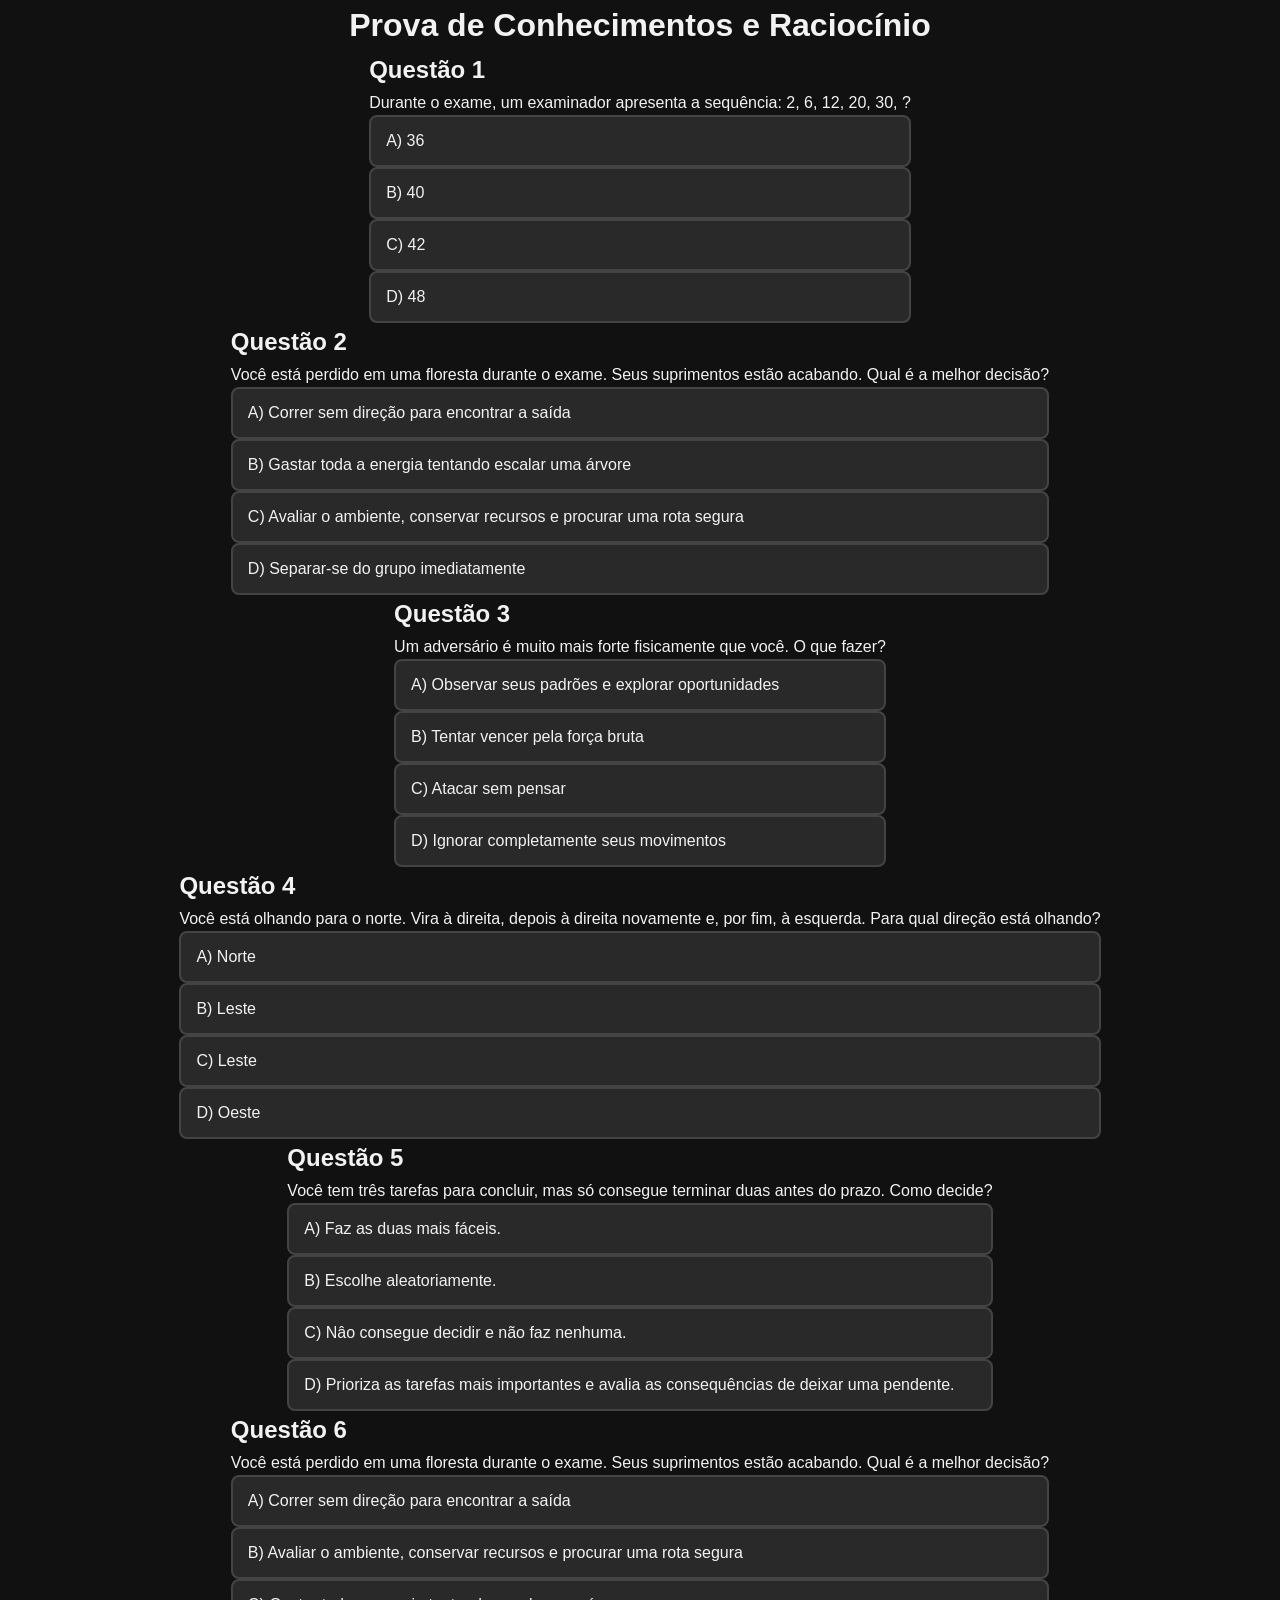
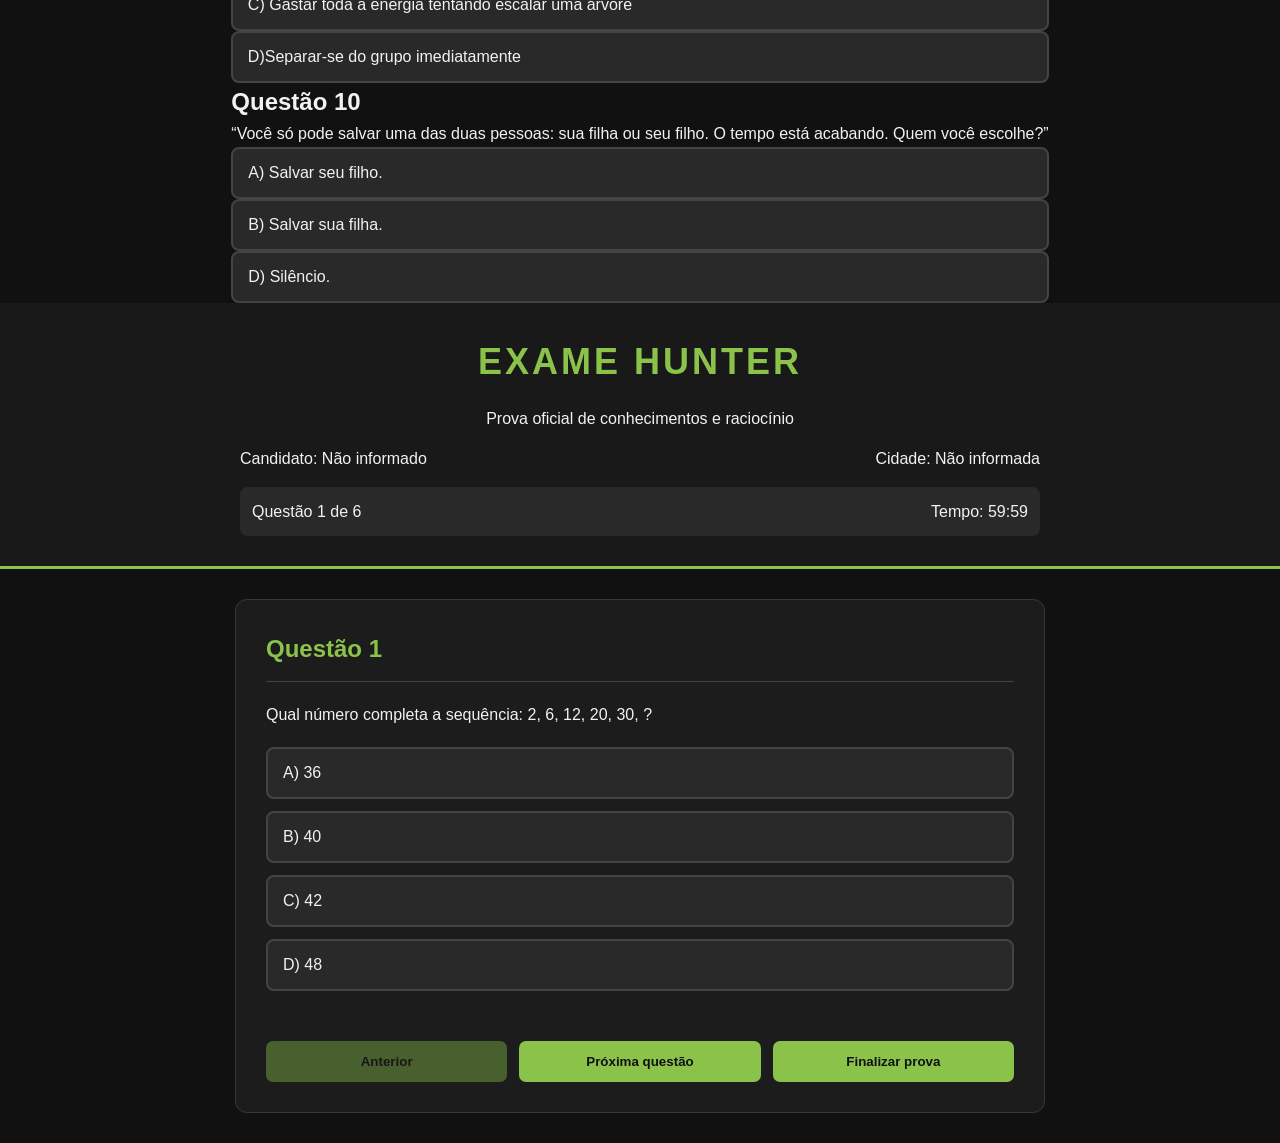
==== html/prova.html @ 0aca0beb "Commit 02" ====
<!DOCTYPE html>
    <html lang="pt-br">
    <head>
        <meta charset="UTF-8">
        <meta name="viewport" content="width=device-width, initial-scale=1.0">
        <link rel="stylesheet" href="prova.css">
        <title>Prova</title>
    </head>
    <body>
        <header></header>
            <h1>Prova de Conhecimentos e Raciocínio</h1>
        </header>

<div class="questao">
    <h2>Questão 1</h2>

    <p>Durante o exame, um examinador apresenta a sequência: 2, 6, 12, 20, 30, ?</p>

    <button class="alternativa" onclick="responder(this, false)">
        A) 36
    </button>

    <button class="alternativa" onclick="responder(this, false)">
        B) 40
    </button>

    <button class="alternativa" onclick="responder(this, true)">
        C) 42
    </button>

    <button class="alternativa" onclick="responder(this, false)">
        D) 48
    </button>

    <p id="resultado"></p>
</div>
<div class="questao">
    <h2>Questão 2</h2>

    <p>Você está perdido em uma floresta durante o exame. Seus suprimentos estão acabando. Qual é a melhor decisão?</p>

    <button class="alternativa" onclick="responder(this, false)">
        A) Correr sem direção para encontrar a saída
    </button>

    <button class="alternativa" onclick="responder(this, false)">
        B) Gastar toda a energia tentando escalar uma árvore
    </button>

    <button class="alternativa" onclick="responder(this, true)">
        C) Avaliar o ambiente, conservar recursos e procurar uma rota segura
    </button>

    <button class="alternativa" onclick="responder(this, false)">
        D) Separar-se do grupo imediatamente
    </button>

    <p id="resultado"></p>
</div>
<div class="questao">
    <h2>Questão 3</h2>

    <p>Um adversário é muito mais forte fisicamente que você. O que fazer?</p>

    <button class="alternativa" onclick="responder(this, true)">
        A) Observar seus padrões e explorar oportunidades
    </button>

    <button class="alternativa" onclick="responder(this, false)">
        B) Tentar vencer pela força bruta
    </button>

    <button class="alternativa" onclick="responder(this, false)">
        C) Atacar sem pensar
    </button>

    <button class="alternativa" onclick="responder(this, false)">
        D) Ignorar completamente seus movimentos
    </button>

    <p id="resultado"></p>
</div>
<div class="questao">
    <h2>Questão 4</h2>

    <p>Você está olhando para o norte. Vira à direita, depois à direita novamente e, por fim, à esquerda. Para qual direção está olhando?</p>

    <button class="alternativa" onclick="responder(this, false)">
        A) Norte
    </button>

    <button class="alternativa" onclick="responder(this, true)">
        B) Leste
    </button>

    <button class="alternativa" onclick="responder(this, false)">
        C) Leste
    </button>

    <button class="alternativa" onclick="responder(this, false)">
        D) Oeste
    </button>

    <p id="resultado"></p>
</div>
<div class="questao">
    <h2>Questão 5</h2>

    <p>Você tem três tarefas para concluir, mas só consegue terminar duas antes do prazo. Como decide?</p>

    <button class="alternativa" onclick="responder(this, false)">
        A) Faz as duas mais fáceis.
    </button>

    <button class="alternativa" onclick="responder(this, false)">
        B) Escolhe aleatoriamente.
    </button>

    <button class="alternativa" onclick="responder(this, false)">
        C) Nâo consegue decidir e não faz nenhuma.
    </button>

    <button class="alternativa" onclick="responder(this, true)">
        D) Prioriza as tarefas mais importantes e avalia as consequências de deixar uma pendente.
    </button>

    <p id="resultado"></p>
</div>
<div class="questao">
    <h2>Questão 6</h2>

    <p>Você está perdido em uma floresta durante o exame. Seus suprimentos estão acabando. Qual é a melhor decisão?</p>

    <button class="alternativa" onclick="responder(this, false)">
        A) Correr sem direção para encontrar a saída
    </button>

    <button class="alternativa" onclick="responder(this, true)">
        B) Avaliar o ambiente, conservar recursos e procurar uma rota segura
    </button>

    <button class="alternativa" onclick="responder(this, false)">
        C) Gastar toda a energia tentando escalar uma árvore
    </button>

    <button class="alternativa" onclick="responder(this, false)">
        D)Separar-se do grupo imediatamente
    </button>

    <p id="resultado"></p>
</div>

<div class="questao">
    <h2>Questão 10</h2>

    <p>“Você só pode salvar uma das duas pessoas: sua filha ou seu filho. O tempo está acabando. Quem você escolhe?”</p>

    <button class="alternativa" onclick="responder(this, false)">
        A) Salvar seu filho.
    </button>

    <button class="alternativa" onclick="responder(this, false)">
        B) Salvar sua filha.
    </button>

    <button class="alternativa" onclick="responder(this, true)">
        D) Silêncio.
    </button>

    <p id="resultado"></p>
</div>
        
<script>
    function responder(botao, correta) {
        const alternativas = document.querySelectorAll(".alternativa");
        const resultado = document.getElementById("resultado");

        // Limpa a seleção anterior
        alternativas.forEach(function (alternativa) {
            alternativa.classList.remove("selecionada");
        });

        // Destaca a alternativa escolhida
        botao.classList.add("selecionada");

        // Mostra o resultado
        if (correta) {
            resultado.textContent = "Resposta correta!";
            resultado.style.color = "#8bc34a";
        } else {
            resultado.textContent = "Resposta incorreta!";
            resultado.style.color = "#ff5252";
        }
    }
</script>
    </body>
 
<!DOCTYPE html>
<html lang="pt-br">
<head>
    <meta charset="UTF-8">
    <meta name="viewport" content="width=device-width, initial-scale=1.0">
    <title>Prova — Exame Hunter</title>
    <link rel="stylesheet" href="prova.css">
</head>
<body>

    <header class="cabecalho">
        <h1>EXAME HUNTER</h1>
        <p>Prova oficial de conhecimentos e raciocínio</p>

        <div class="dados-candidato">
            <span id="nomeCandidato"></span>
            <span id="cidadeCandidato"></span>
        </div>

        <div class="informacoes">
            <span id="progresso">Questão 1 de 6</span>
            <span id="cronometro">Tempo: 60:00</span>
        </div>
    </header>

    <main>
        <section class="cartao-prova" id="cartaoProva">
            <h2 id="numeroQuestao">Questão 1</h2>

            <p id="pergunta"></p>

            <div id="alternativas" class="alternativas"></div>

            <p id="mensagem" aria-live="polite"></p>

            <div class="botoes">
                <button id="anterior" type="button">Anterior</button>
                <button id="proximo" type="button">Próxima questão</button>
                <button id="finalizar" type="button">Finalizar prova</button>
            </div>
        </section>

        <section id="resultadoFinal" class="cartao-prova" hidden>
            <h2>Resultado do Exame</h2>
            <p id="mensagemFinal"></p>
            <p id="pontuacaoFinal"></p>
            <button type="button" onclick="location.href='index.html'">
                Voltar ao início
            </button>
        </section>
    </main>

    <script>
        const questoes = [
            {
                pergunta: "Qual número completa a sequência: 2, 6, 12, 20, 30, ?",
                alternativas: ["36", "40", "42", "48"],
                correta: 2
            },
            {
                pergunta: "Você está perdido em uma floresta e seus suprimentos estão acabando. O que fazer?",
                alternativas: [
                    "Correr sem direção",
                    "Gastar toda a energia escalando uma árvore",
                    "Avaliar o ambiente, conservar recursos e procurar uma rota segura",
                    "Separar-se do grupo imediatamente"
                ],
                correta: 2
            },
            {
                pergunta: "Um adversário é mais forte fisicamente que você. Qual estratégia escolher?",
                alternativas: [
                    "Observar seus padrões e explorar oportunidades",
                    "Vencer pela força bruta",
                    "Atacar sem pensar",
                    "Ignorar seus movimentos"
                ],
                correta: 0
            },
            {
                pergunta: "Você está olhando para o norte. Vira à direita, depois à direita e, por fim, à esquerda. Para qual direção está olhando?",
                alternativas: ["Norte", "Leste", "Sul", "Oeste"],
                correta: 1
            },
            {
                pergunta: "Você tem três tarefas, mas só pode concluir duas no prazo. Como decide?",
                alternativas: [
                    "Faz as duas mais fáceis",
                    "Escolhe aleatoriamente",
                    "Não decide e não faz nenhuma",
                    "Prioriza as mais importantes e avalia as consequências"
                ],
                correta: 3
            },
            {
                pergunta: "Uma senhora pergunta: 'Você só pode escolher entre salvar seu melhor amigo ou um desconhecido. O que faz?'",
                alternativas: [
                    "Escolhe sempre o amigo",
                    "Escolhe sempre o desconhecido",
                    "Avalia a situação antes de tomar uma decisão",
                    "Decide aleatoriamente"
                ],
                correta: 2
            }
        ];

        let atual = 0;
        let respostas = Array(questoes.length).fill(null);
        let restante = 60 * 60;
        let encerrada = false;

        const pergunta = document.getElementById("pergunta");
        const alternativas = document.getElementById("alternativas");
        const mensagem = document.getElementById("mensagem");
        const cronometro = document.getElementById("cronometro");
        const progresso = document.getElementById("progresso");
        const cartao = document.getElementById("cartaoProva");
        const resultadoFinal = document.getElementById("resultadoFinal");

        document.getElementById("nomeCandidato").textContent =
            "Candidato: " + (sessionStorage.getItem("nomeCandidato") || "Não informado");

        document.getElementById("cidadeCandidato").textContent =
            "Cidade: " + (sessionStorage.getItem("cidadeCandidato") || "Não informada");

        function mostrarQuestao() {
            const q = questoes[atual];

            document.getElementById("numeroQuestao").textContent =
                "Questão " + (atual + 1);

            progresso.textContent =
                "Questão " + (atual + 1) + " de " + questoes.length;

            pergunta.textContent = q.pergunta;
            alternativas.replaceChildren();
            mensagem.textContent = "";

            q.alternativas.forEach(function(texto, indice) {
                const botao = document.createElement("button");
                botao.type = "button";
                botao.className = "alternativa";
                botao.textContent =
                    String.fromCharCode(65 + indice) + ") " + texto;

                if (respostas[atual] === indice) {
                    botao.classList.add("selecionada");
                }

                botao.addEventListener("click", function() {
                    if (encerrada) return;

                    respostas[atual] = indice;
                    mostrarQuestao();
                });

                alternativas.appendChild(botao);
            });

            document.getElementById("anterior").disabled = atual === 0;

            document.getElementById("proximo").disabled =
                atual === questoes.length - 1;
        }

        function atualizarCronometro() {
            const minutos = Math.floor(restante / 60);
            const segundos = restante % 60;

            cronometro.textContent = "Tempo: " +
                String(minutos).padStart(2, "0") + ":" +
                String(segundos).padStart(2, "0");
        }

        function finalizarProva() {
            if (encerrada) return;

            encerrada = true;

            const acertos = respostas.reduce(function(total, resposta, indice) {
                return total + (resposta === questoes[indice].correta ? 1 : 0);
            }, 0);

            const pontos = acertos * (100 / questoes.length);
            const aprovado = pontos >= 90;

            cartao.hidden = true;
            resultadoFinal.hidden = false;

            document.getElementById("mensagemFinal").textContent =
                aprovado
                    ? "Parabéns! Você foi aprovado no Exame Hunter!"
                    : "Você não atingiu a pontuação necessária. Tente novamente!";

            document.getElementById("pontuacaoFinal").textContent =
                "Acertos: " + acertos + " de " + questoes.length +
                " | Pontuação: " + pontos.toFixed(0) + "/100";
        }

        document.getElementById("anterior").addEventListener("click", function() {
            if (atual > 0 && !encerrada) {
                atual--;
                mostrarQuestao();
            }
        });

        document.getElementById("proximo").addEventListener("click", function() {
            if (atual < questoes.length - 1 && !encerrada) {
                atual++;
                mostrarQuestao();
            }
        });

        document.getElementById("finalizar").addEventListener("click", function() {
            if (confirm("Tem certeza de que deseja finalizar a prova?")) {
                finalizarProva();
            }
        });

        const temporizador = setInterval(function() {
            if (encerrada) {
                clearInterval(temporizador);
                return;
            }

            restante--;
            atualizarCronometro();

            if (restante <= 0) {
                restante = 0;
                atualizarCronometro();
                finalizarProva();
                clearInterval(temporizador);
            }
        }, 1000);

        mostrarQuestao();
        atualizarCronometro();
    </script>

</body>
</html>
   </html>
---- html/prova.css ----
/* CONFIGURAÇÕES GERAIS */
* {
    margin: 0;
    padding: 0;
    box-sizing: border-box;
}

body {
    min-height: 100vh;
    display: flex;
    flex-direction: column;
    align-items: center;
    background-color: #111;
    color: #f2f2f2;
    font-family: Arial, Helvetica, sans-serif;
    line-height: 1.6;
}

/* CABEÇALHO */
.cabecalho {
    width: 100%;
    display: flex;
    flex-direction: column;
    align-items: center;
    gap: 15px;
    padding: 30px 20px;
    background-color: #191919;
    border-bottom: 3px solid #8bc34a;
    text-align: center;
}

.cabecalho h1 {
    color: #8bc34a;
    font-size: 36px;
    letter-spacing: 3px;
}

.dados-candidato,
.informacoes {
    width: 100%;
    max-width: 800px;
    display: flex;
    justify-content: space-between;
    align-items: center;
    flex-wrap: wrap;
    gap: 12px;
}

.informacoes {
    padding: 12px;
    background-color: #292929;
    border-radius: 8px;
}

/* ÁREA PRINCIPAL */
main {
    width: 100%;
    max-width: 850px;
    display: flex;
    flex-direction: column;
    align-items: stretch;
    padding: 30px 20px;
}

/* CARTÃO DA PROVA */
.cartao-prova {
    display: flex;
    flex-direction: column;
    align-items: stretch;
    gap: 20px;
    padding: 30px;
    background-color: #1c1c1c;
    border: 1px solid #383838;
    border-radius: 12px;
}

.cartao-prova h2 {
    color: #8bc34a;
    border-bottom: 1px solid #444;
    padding-bottom: 12px;
}

/* ALTERNATIVAS */
.alternativas {
    display: flex;
    flex-direction: column;
    align-items: stretch;
    gap: 12px;
}

.alternativa {
    display: flex;
    align-items: center;
    justify-content: flex-start;
    width: 100%;
    padding: 15px;
    margin: 0;
    background-color: #292929;
    color: #f2f2f2;
    border: 2px solid #444;
    border-radius: 8px;
    text-align: left;
    font-size: 16px;
    font-weight: normal;
    cursor: pointer;
    transition: background-color 0.2s, border-color 0.2s;
}

.alternativa:hover {
    background-color: #353535;
    border-color: #8bc34a;
}

.alternativa.selecionada {
    background-color: #263b20;
    border-color: #8bc34a;
}

/* BOTÕES DE NAVEGAÇÃO */
.botoes {
    display: flex;
    justify-content: space-between;
    align-items: center;
    flex-wrap: wrap;
    gap: 12px;
    margin-top: 10px;
}

.botoes button,
#resultadoFinal button {
    display: flex;
    align-items: center;
    justify-content: center;
    flex: 1 1 150px;
    padding: 13px 18px;
    margin: 0;
    background-color: #8bc34a;
    color: #111;
    border: none;
    border-radius: 7px;
    font-weight: bold;
    cursor: pointer;
}

.botoes button:hover,
#resultadoFinal button:hover {
    background-color: #a4e45d;
}

button:disabled {
    opacity: 0.4;
    cursor: not-allowed;
}

/* RESULTADO */
#resultadoFinal {
    align-items: center;
    text-align: center;
}

#resultadoFinal p {
    font-size: 18px;
}

[hidden] {
    display: none !important;
}

/* RESPONSIVIDADE */
@media (max-width: 600px) {
    .cabecalho h1 {
        font-size: 28px;
    }

    main {
        padding: 20px 12px;
    }

    .cartao-prova {
        padding: 20px;
    }

    .dados-candidato,
    .informacoes {
        flex-direction: column;
        align-items: center;
    }

    .botoes {
        flex-direction: column;
        align-items: stretch;
    }

    .botoes button {
        flex: auto;
        width: 100%;
    }
}
---- html/prova.css ----
/* CONFIGURAÇÕES GERAIS */
* {
    margin: 0;
    padding: 0;
    box-sizing: border-box;
}

body {
    min-height: 100vh;
    display: flex;
    flex-direction: column;
    align-items: center;
    background-color: #111;
    color: #f2f2f2;
    font-family: Arial, Helvetica, sans-serif;
    line-height: 1.6;
}

/* CABEÇALHO */
.cabecalho {
    width: 100%;
    display: flex;
    flex-direction: column;
    align-items: center;
    gap: 15px;
    padding: 30px 20px;
    background-color: #191919;
    border-bottom: 3px solid #8bc34a;
    text-align: center;
}

.cabecalho h1 {
    color: #8bc34a;
    font-size: 36px;
    letter-spacing: 3px;
}

.dados-candidato,
.informacoes {
    width: 100%;
    max-width: 800px;
    display: flex;
    justify-content: space-between;
    align-items: center;
    flex-wrap: wrap;
    gap: 12px;
}

.informacoes {
    padding: 12px;
    background-color: #292929;
    border-radius: 8px;
}

/* ÁREA PRINCIPAL */
main {
    width: 100%;
    max-width: 850px;
    display: flex;
    flex-direction: column;
    align-items: stretch;
    padding: 30px 20px;
}

/* CARTÃO DA PROVA */
.cartao-prova {
    display: flex;
    flex-direction: column;
    align-items: stretch;
    gap: 20px;
    padding: 30px;
    background-color: #1c1c1c;
    border: 1px solid #383838;
    border-radius: 12px;
}

.cartao-prova h2 {
    color: #8bc34a;
    border-bottom: 1px solid #444;
    padding-bottom: 12px;
}

/* ALTERNATIVAS */
.alternativas {
    display: flex;
    flex-direction: column;
    align-items: stretch;
    gap: 12px;
}

.alternativa {
    display: flex;
    align-items: center;
    justify-content: flex-start;
    width: 100%;
    padding: 15px;
    margin: 0;
    background-color: #292929;
    color: #f2f2f2;
    border: 2px solid #444;
    border-radius: 8px;
    text-align: left;
    font-size: 16px;
    font-weight: normal;
    cursor: pointer;
    transition: background-color 0.2s, border-color 0.2s;
}

.alternativa:hover {
    background-color: #353535;
    border-color: #8bc34a;
}

.alternativa.selecionada {
    background-color: #263b20;
    border-color: #8bc34a;
}

/* BOTÕES DE NAVEGAÇÃO */
.botoes {
    display: flex;
    justify-content: space-between;
    align-items: center;
    flex-wrap: wrap;
    gap: 12px;
    margin-top: 10px;
}

.botoes button,
#resultadoFinal button {
    display: flex;
    align-items: center;
    justify-content: center;
    flex: 1 1 150px;
    padding: 13px 18px;
    margin: 0;
    background-color: #8bc34a;
    color: #111;
    border: none;
    border-radius: 7px;
    font-weight: bold;
    cursor: pointer;
}

.botoes button:hover,
#resultadoFinal button:hover {
    background-color: #a4e45d;
}

button:disabled {
    opacity: 0.4;
    cursor: not-allowed;
}

/* RESULTADO */
#resultadoFinal {
    align-items: center;
    text-align: center;
}

#resultadoFinal p {
    font-size: 18px;
}

[hidden] {
    display: none !important;
}

/* RESPONSIVIDADE */
@media (max-width: 600px) {
    .cabecalho h1 {
        font-size: 28px;
    }

    main {
        padding: 20px 12px;
    }

    .cartao-prova {
        padding: 20px;
    }

    .dados-candidato,
    .informacoes {
        flex-direction: column;
        align-items: center;
    }

    .botoes {
        flex-direction: column;
        align-items: stretch;
    }

    .botoes button {
        flex: auto;
        width: 100%;
    }
}
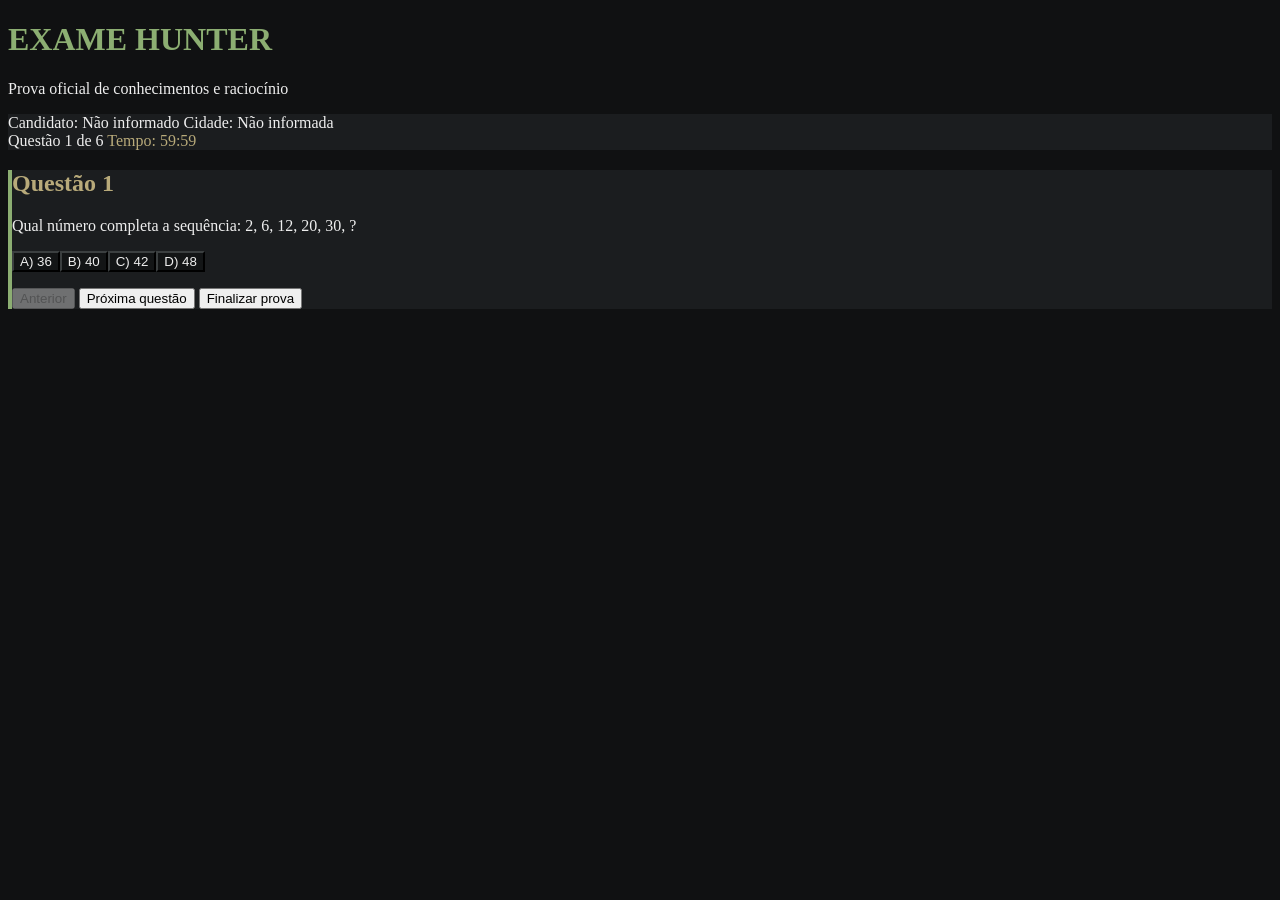
==== commit b4981833: "Commit 03" ====
--- a/html/prova.html
+++ b/html/prova.html
@@ -1,200 +1,4 @@
-    <!DOCTYPE html>
-    <html lang="pt-br">
-    <head>
-        <meta charset="UTF-8">
-        <meta name="viewport" content="width=device-width, initial-scale=1.0">
-        <link rel="stylesheet" href="prova.css">
-        <title>Prova</title>
-    </head>
-    <body>
-        <header></header>
-            <h1>Prova de Conhecimentos e Raciocínio</h1>
-        </header>
-
-<div class="questao">
-    <h2>Questão 1</h2>
-
-    <p>Durante o exame, um examinador apresenta a sequência: 2, 6, 12, 20, 30, ?</p>
-
-    <button class="alternativa" onclick="responder(this, false)">
-        A) 36
-    </button>
-
-    <button class="alternativa" onclick="responder(this, false)">
-        B) 40
-    </button>
-
-    <button class="alternativa" onclick="responder(this, true)">
-        C) 42
-    </button>
-
-    <button class="alternativa" onclick="responder(this, false)">
-        D) 48
-    </button>
-
-    <p id="resultado"></p>
-</div>
-<div class="questao">
-    <h2>Questão 2</h2>
-
-    <p>Você está perdido em uma floresta durante o exame. Seus suprimentos estão acabando. Qual é a melhor decisão?</p>
-
-    <button class="alternativa" onclick="responder(this, false)">
-        A) Correr sem direção para encontrar a saída
-    </button>
-
-    <button class="alternativa" onclick="responder(this, false)">
-        B) Gastar toda a energia tentando escalar uma árvore
-    </button>
-
-    <button class="alternativa" onclick="responder(this, true)">
-        C) Avaliar o ambiente, conservar recursos e procurar uma rota segura
-    </button>
-
-    <button class="alternativa" onclick="responder(this, false)">
-        D) Separar-se do grupo imediatamente
-    </button>
-
-    <p id="resultado"></p>
-</div>
-<div class="questao">
-    <h2>Questão 3</h2>
-
-    <p>Um adversário é muito mais forte fisicamente que você. O que fazer?</p>
-
-    <button class="alternativa" onclick="responder(this, true)">
-        A) Observar seus padrões e explorar oportunidades
-    </button>
-
-    <button class="alternativa" onclick="responder(this, false)">
-        B) Tentar vencer pela força bruta
-    </button>
-
-    <button class="alternativa" onclick="responder(this, false)">
-        C) Atacar sem pensar
-    </button>
-
-    <button class="alternativa" onclick="responder(this, false)">
-        D) Ignorar completamente seus movimentos
-    </button>
-
-    <p id="resultado"></p>
-</div>
-<div class="questao">
-    <h2>Questão 4</h2>
-
-    <p>Você está olhando para o norte. Vira à direita, depois à direita novamente e, por fim, à esquerda. Para qual direção está olhando?</p>
-
-    <button class="alternativa" onclick="responder(this, false)">
-        A) Norte
-    </button>
-
-    <button class="alternativa" onclick="responder(this, true)">
-        B) Leste
-    </button>
-
-    <button class="alternativa" onclick="responder(this, false)">
-        C) Leste
-    </button>
-
-    <button class="alternativa" onclick="responder(this, false)">
-        D) Oeste
-    </button>
-
-    <p id="resultado"></p>
-</div>
-<div class="questao">
-    <h2>Questão 5</h2>
-
-    <p>Você tem três tarefas para concluir, mas só consegue terminar duas antes do prazo. Como decide?</p>
-
-    <button class="alternativa" onclick="responder(this, false)">
-        A) Faz as duas mais fáceis.
-    </button>
-
-    <button class="alternativa" onclick="responder(this, false)">
-        B) Escolhe aleatoriamente.
-    </button>
-
-    <button class="alternativa" onclick="responder(this, false)">
-        C) Nâo consegue decidir e não faz nenhuma.
-    </button>
-
-    <button class="alternativa" onclick="responder(this, true)">
-        D) Prioriza as tarefas mais importantes e avalia as consequências de deixar uma pendente.
-    </button>
-
-    <p id="resultado"></p>
-</div>
-<div class="questao">
-    <h2>Questão 6</h2>
-
-    <p>Você está perdido em uma floresta durante o exame. Seus suprimentos estão acabando. Qual é a melhor decisão?</p>
-
-    <button class="alternativa" onclick="responder(this, false)">
-        A) Correr sem direção para encontrar a saída
-    </button>
-
-    <button class="alternativa" onclick="responder(this, true)">
-        B) Avaliar o ambiente, conservar recursos e procurar uma rota segura
-    </button>
-
-    <button class="alternativa" onclick="responder(this, false)">
-        C) Gastar toda a energia tentando escalar uma árvore
-    </button>
-
-    <button class="alternativa" onclick="responder(this, false)">
-        D)Separar-se do grupo imediatamente
-    </button>
-
-    <p id="resultado"></p>
-</div>
-
-<div class="questao">
-    <h2>Questão 10</h2>
-
-    <p>“Você só pode salvar uma das duas pessoas: sua filha ou seu filho. O tempo está acabando. Quem você escolhe?”</p>
-
-    <button class="alternativa" onclick="responder(this, false)">
-        A) Salvar seu filho.
-    </button>
-
-    <button class="alternativa" onclick="responder(this, false)">
-        B) Salvar sua filha.
-    </button>
-
-    <button class="alternativa" onclick="responder(this, true)">
-        D) Silêncio.
-    </button>
-
-    <p id="resultado"></p>
-</div>
-        
-<script>
-    function responder(botao, correta) {
-        const alternativas = document.querySelectorAll(".alternativa");
-        const resultado = document.getElementById("resultado");
-
-        // Limpa a seleção anterior
-        alternativas.forEach(function (alternativa) {
-            alternativa.classList.remove("selecionada");
-        });
-
-        // Destaca a alternativa escolhida
-        botao.classList.add("selecionada");
-
-        // Mostra o resultado
-        if (correta) {
-            resultado.textContent = "Resposta correta!";
-            resultado.style.color = "#8bc34a";
-        } else {
-            resultado.textContent = "Resposta incorreta!";
-            resultado.style.color = "#ff5252";
-        }
-    }
-</script>
-    </body>
- 
+
 <!DOCTYPE html>
 <html lang="pt-br">
 <head>
--- a/html/prova.css
+++ b/html/prova.css
@@ -1,199 +1,53 @@
 
-/* CONFIGURAÇÕES GERAIS */
-* {
-    margin: 0;
-    padding: 0;
-    box-sizing: border-box;
+:root {
+    --fundo: #101112;
+    --painel: #1b1d1f;
+    --verde: #8cae72;
+    --dourado: #b8aa7a;
+    --texto: #eeeeee;
+    --secundario: #a5a8a6;
+    --borda: #3b3f40;
 }
 
 body {
-    min-height: 100vh;
-    display: flex;
-    flex-direction: column;
-    align-items: center;
-    background-color: #111;
-    color: #f2f2f2;
-    font-family: Arial, Helvetica, sans-serif;
-    line-height: 1.6;
-}
-
-/* CABEÇALHO */
-.cabecalho {
-    width: 100%;
-    display: flex;
-    flex-direction: column;
-    align-items: center;
-    gap: 15px;
-    padding: 30px 20px;
-    background-color: #191919;
-    border-bottom: 3px solid #8bc34a;
-    text-align: center;
-}
-
-.cabecalho h1 {
-    color: #8bc34a;
-    font-size: 36px;
-    letter-spacing: 3px;
+    background: var(--fundo);
+    color: var(--texto);
 }
 
 .dados-candidato,
-.informacoes {
-    width: 100%;
-    max-width: 800px;
-    display: flex;
-    justify-content: space-between;
-    align-items: center;
-    flex-wrap: wrap;
-    gap: 12px;
+.informacoes,
+.cartao-prova,
+#resultado {
+    background: var(--painel);
+    border-color: var(--borda);
 }
 
-.informacoes {
-    padding: 12px;
-    background-color: #292929;
-    border-radius: 8px;
+.cartao-prova {
+    border-left: 4px solid var(--verde);
 }
 
-/* ÁREA PRINCIPAL */
-main {
-    width: 100%;
-    max-width: 850px;
-    display: flex;
-    flex-direction: column;
-    align-items: stretch;
-    padding: 30px 20px;
+h1,
+.dados-candidato strong,
+.alternativa.selecionada,
+.alternativa.ativa {
+    color: var(--verde);
 }
 
-/* CARTÃO DA PROVA */
-.cartao-prova {
-    display: flex;
-    flex-direction: column;
-    align-items: stretch;
-    gap: 20px;
-    padding: 30px;
-    background-color: #1c1c1c;
-    border: 1px solid #383838;
-    border-radius: 12px;
-}
-
-.cartao-prova h2 {
-    color: #8bc34a;
-    border-bottom: 1px solid #444;
-    padding-bottom: 12px;
-}
-
-/* ALTERNATIVAS */
-.alternativas {
-    display: flex;
-    flex-direction: column;
-    align-items: stretch;
-    gap: 12px;
+.cartao-prova h2,
+#cronometro {
+    color: var(--dourado);
 }
 
 .alternativa {
-    display: flex;
-    align-items: center;
-    justify-content: flex-start;
-    width: 100%;
-    padding: 15px;
-    margin: 0;
-    background-color: #292929;
-    color: #f2f2f2;
-    border: 2px solid #444;
-    border-radius: 8px;
-    text-align: left;
-    font-size: 16px;
-    font-weight: normal;
-    cursor: pointer;
-    transition: background-color 0.2s, border-color 0.2s;
+    color: var(--texto);
+    background: #131516;
+    border-color: var(--borda);
 }
 
-.alternativa:hover {
-    background-color: #353535;
-    border-color: #8bc34a;
+.alternativa:hover,
+.alternativa.selecionada,
+.alternativa.ativa {
+    background: #282d29;
+    border-color: var(--verde);
 }
 
-.alternativa.selecionada {
-    background-color: #263b20;
-    border-color: #8bc34a;
-}
-
-/* BOTÕES DE NAVEGAÇÃO */
-.botoes {
-    display: flex;
-    justify-content: space-between;
-    align-items: center;
-    flex-wrap: wrap;
-    gap: 12px;
-    margin-top: 10px;
-}
-
-.botoes button,
-#resultadoFinal button {
-    display: flex;
-    align-items: center;
-    justify-content: center;
-    flex: 1 1 150px;
-    padding: 13px 18px;
-    margin: 0;
-    background-color: #8bc34a;
-    color: #111;
-    border: none;
-    border-radius: 7px;
-    font-weight: bold;
-    cursor: pointer;
-}
-
-.botoes button:hover,
-#resultadoFinal button:hover {
-    background-color: #a4e45d;
-}
-
-button:disabled {
-    opacity: 0.4;
-    cursor: not-allowed;
-}
-
-/* RESULTADO */
-#resultadoFinal {
-    align-items: center;
-    text-align: center;
-}
-
-#resultadoFinal p {
-    font-size: 18px;
-}
-
-[hidden] {
-    display: none !important;
-}
-
-/* RESPONSIVIDADE */
-@media (max-width: 600px) {
-    .cabecalho h1 {
-        font-size: 28px;
-    }
-
-    main {
-        padding: 20px 12px;
-    }
-
-    .cartao-prova {
-        padding: 20px;
-    }
-
-    .dados-candidato,
-    .informacoes {
-        flex-direction: column;
-        align-items: center;
-    }
-
-    .botoes {
-        flex-direction: column;
-        align-items: stretch;
-    }
-
-    .botoes button {
-        flex: auto;
-        width: 100%;
-    }
-}
